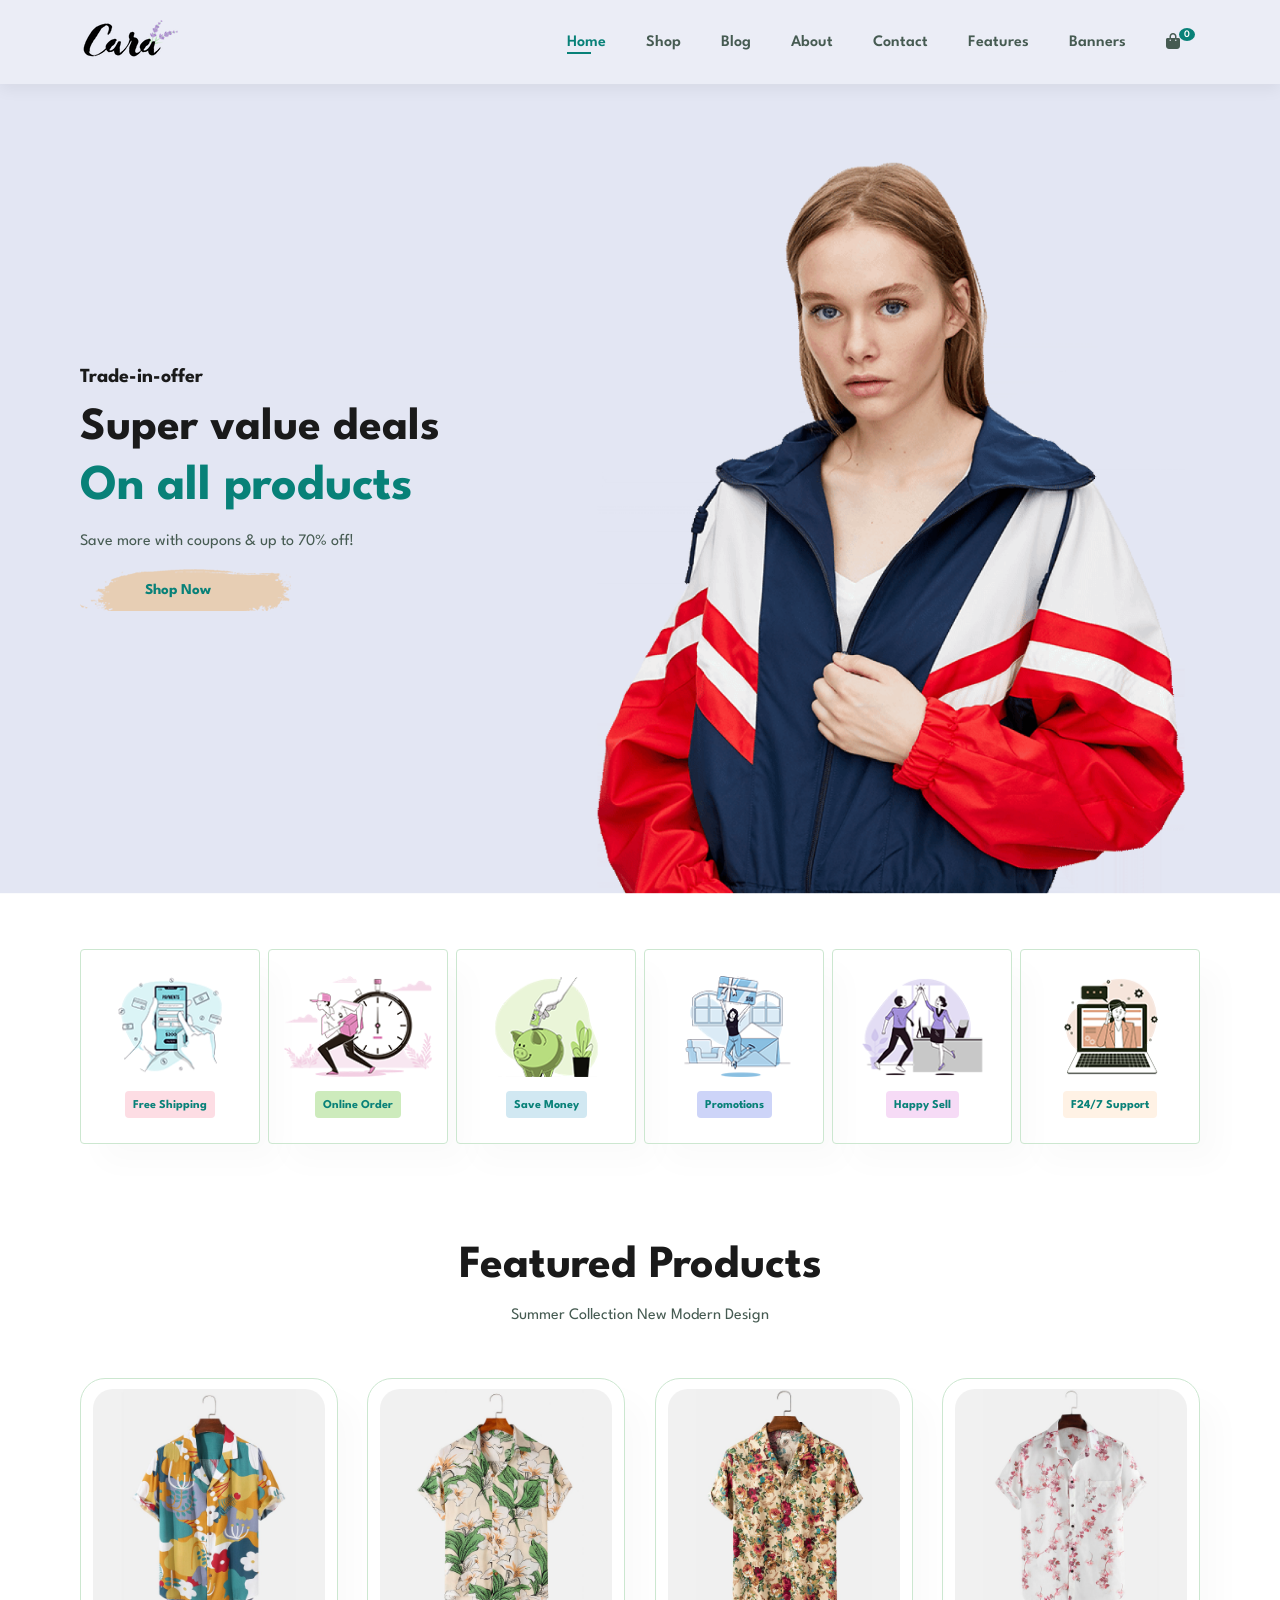
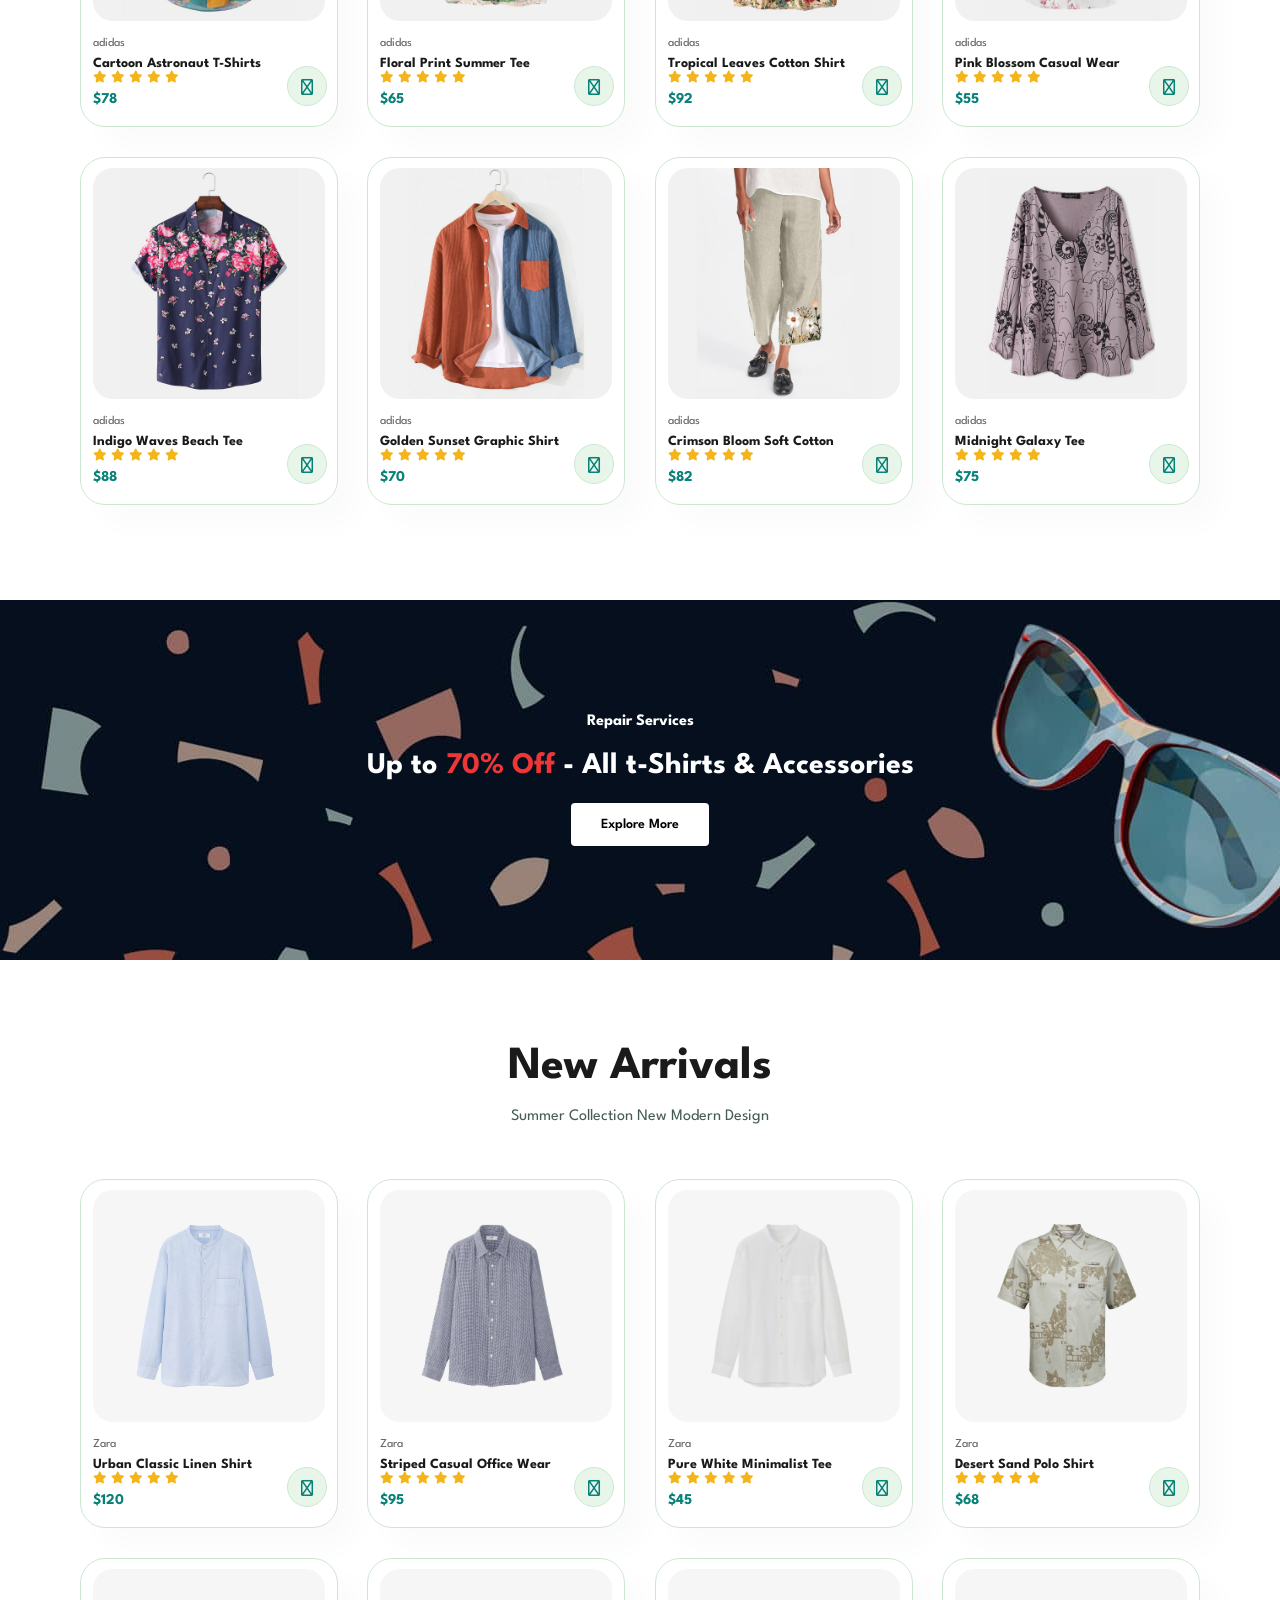
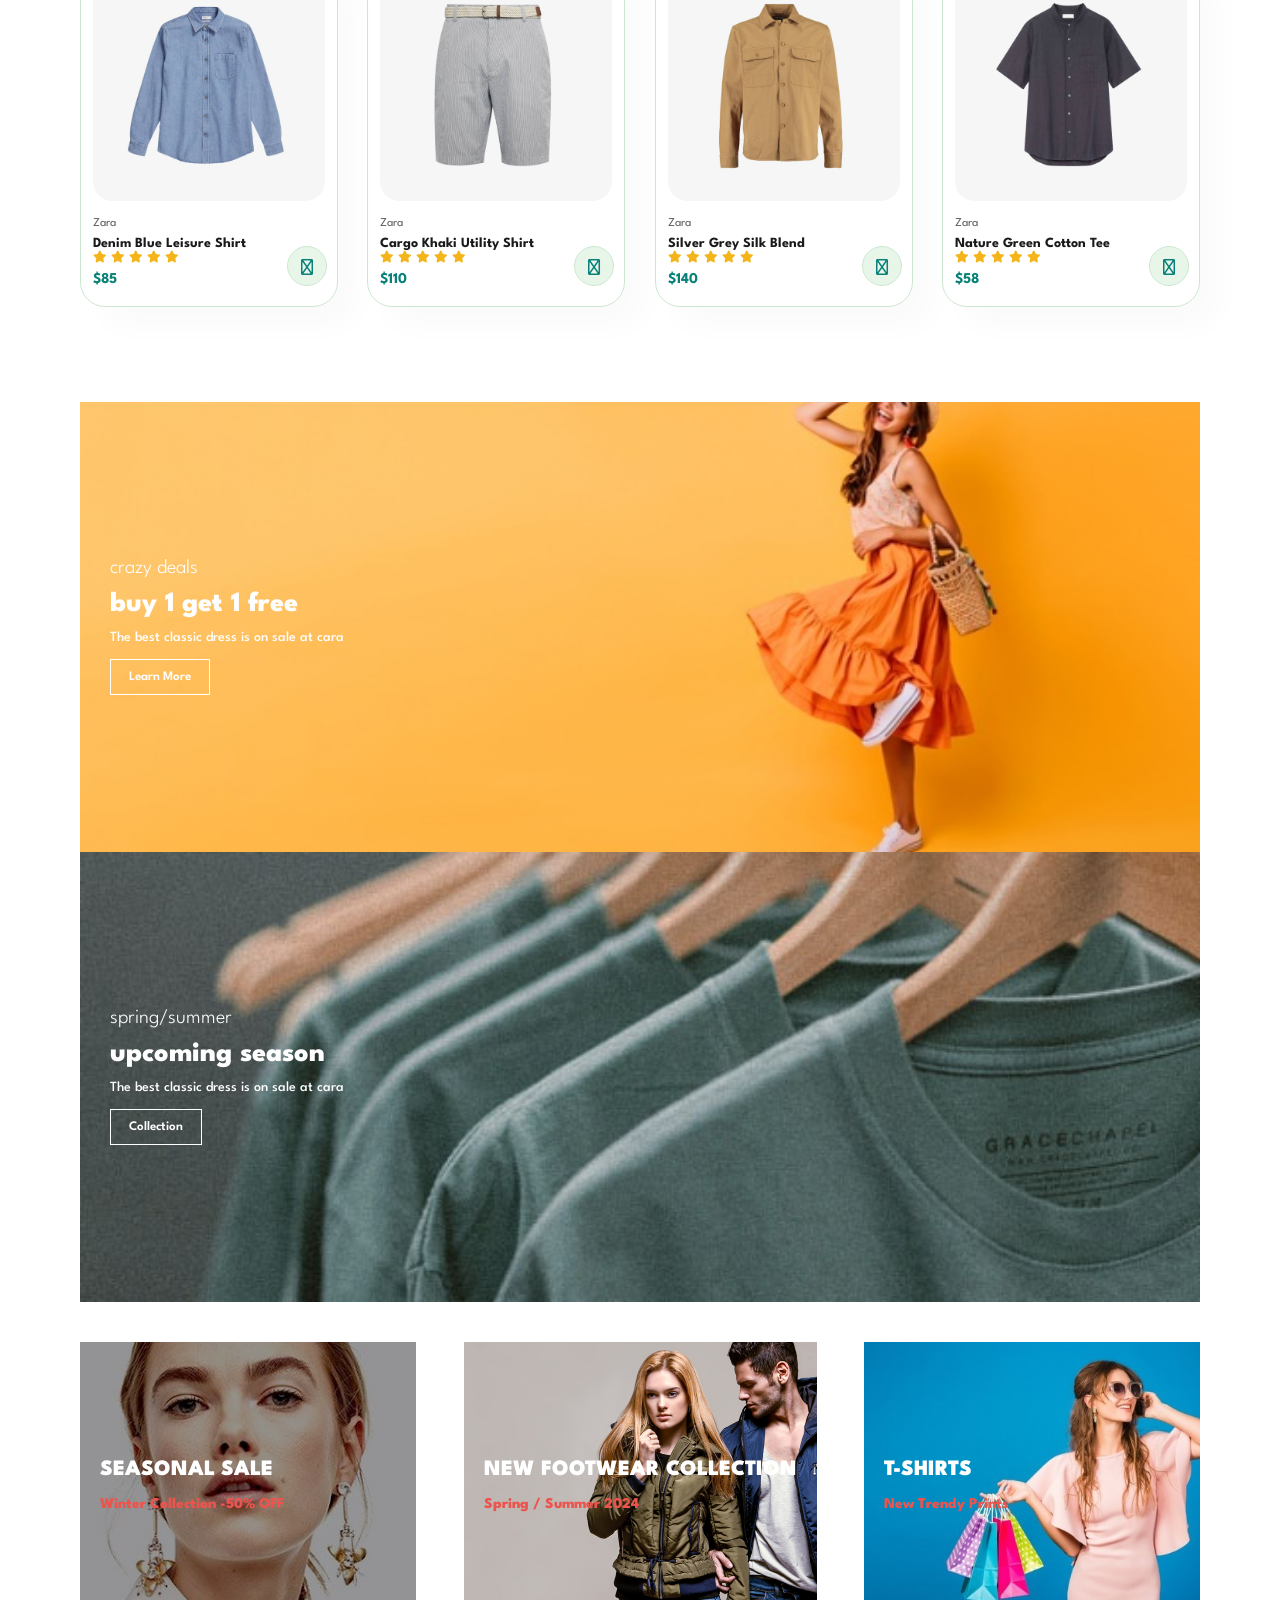
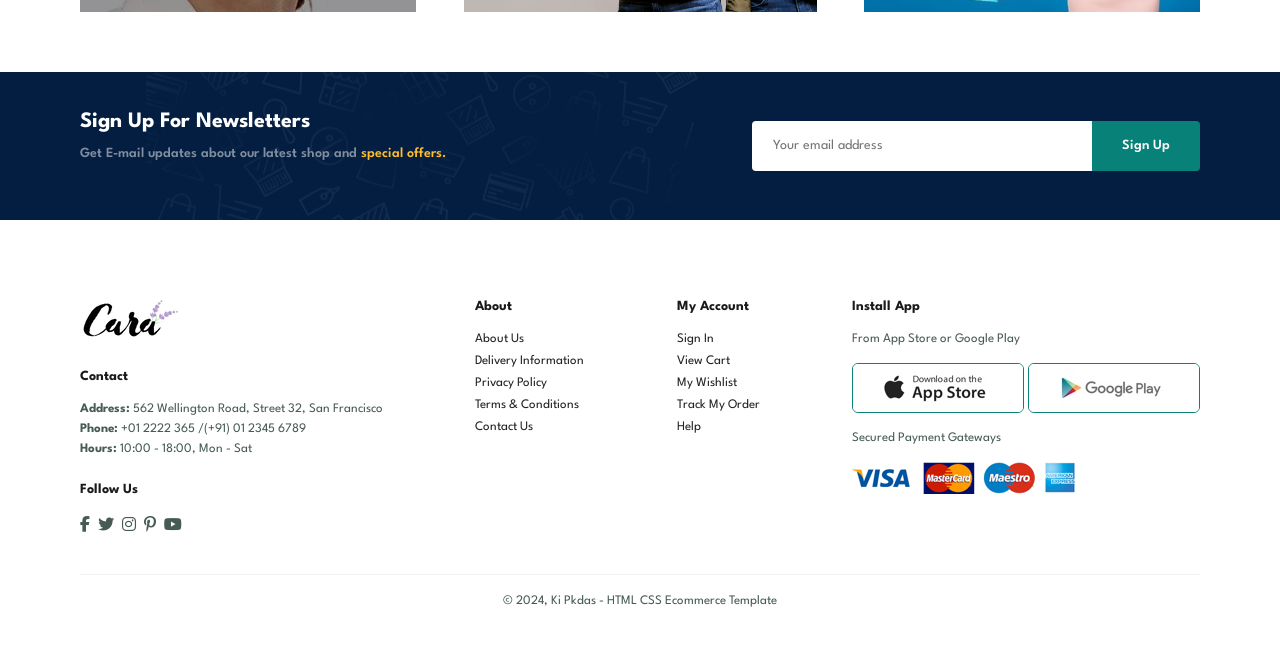
==== index.html @ 5f3955e5 "Initial commit: Complete responsive e-commerce website" ====
<!DOCTYPE html>
<html lang="en">

<head>
    <meta charset="UTF-8">
    <meta name="viewport" content="width=device-width, initial-scale=1.0">
    <title>Ki Pkdas - Premium E-commerce</title>
    <link rel="stylesheet" href="https://cdnjs.cloudflare.com/ajax/libs/font-awesome/6.4.2/css/all.min.css">
    <link rel="stylesheet" href="style.css">
</head>

<body>
    <section id="header">
        <a href="#"><img src="imagefolder/logo.png" class="logo" alt="Ki Pkdas Logo"></a>
        <div>
            <ul id="navbar">
                <li><a class="active" href="index.html">Home</a></li>
                <li><a href="shop.html">Shop</a></li>
                <li><a href="blog.html">Blog</a></li>
                <li><a href="about.html">About</a></li>
                <li><a href="contact.html">Contact</a></li>
                <li><a href="features.html">Features</a></li>
                <li><a href="banner.html">Banners</a></li>
                <li id="lg-bag"><a href="cart.html"><i class="fa-solid fa-bag-shopping"></i><span
                            class="bag-count">0</span></a></li>
                <a href="#" id="close"><i class="fa-solid fa-xmark"></i></a>
            </ul>
        </div>
        <div id="mobile">
            <a href="cart.html"><i class="fa-solid fa-bag-shopping"></i></a>
            <i id="bar" class="fas fa-outdent"></i>
        </div>
    </section>

    <section id="hero">
        <h4>Trade-in-offer</h4>
        <h2>Super value deals</h2>
        <h1>On all products</h1>
        <p>Save more with coupons & up to 70% off!</p>
        <button>Shop Now</button>
    </section>

    <section id="feature" class="section-p1">
        <div class="fe-box">
            <img src="imagefolder/features/f1.png" alt="">
            <h6>Free Shipping</h6>
        </div>
        <div class="fe-box">
            <img src="imagefolder/features/f2.png" alt="">
            <h6>Online Order</h6>
        </div>
        <div class="fe-box">
            <img src="imagefolder/features/f3.png" alt="">
            <h6>Save Money</h6>
        </div>
        <div class="fe-box">
            <img src="imagefolder/features/f4.png" alt="">
            <h6>Promotions</h6>
        </div>
        <div class="fe-box">
            <img src="imagefolder/features/f5.png" alt="">
            <h6>Happy Sell</h6>
        </div>
        <div class="fe-box">
            <img src="imagefolder/features/f6.png" alt="">
            <h6>F24/7 Support</h6>
        </div>
    </section>

    <section id="product1" class="section-p1">
        <h2>Featured Products</h2>
        <p>Summer Collection New Modern Design</p>
        <div class="pro-container">
            <div class="pro">
                <img src="imagefolder/product/f1.jpg" alt="">
                <div class="des">
                    <span>adidas</span>
                    <h5>Cartoon Astronaut T-Shirts</h5>
                    <div class="star">
                        <i class="fas fa-star"></i>
                        <i class="fas fa-star"></i>
                        <i class="fas fa-star"></i>
                        <i class="fas fa-star"></i>
                        <i class="fas fa-star"></i>
                    </div>
                    <h4>$78</h4>
                </div>
                <a href="#"><i class="fa-solid fa-cart-shopping cart"></i></a>
            </div>
            <div class="pro">
                <img src="imagefolder/product/f2.jpg" alt="">
                <div class="des">
                    <span>adidas</span>
                    <h5>Floral Print Summer Tee</h5>
                    <div class="star">
                        <i class="fas fa-star"></i>
                        <i class="fas fa-star"></i>
                        <i class="fas fa-star"></i>
                        <i class="fas fa-star"></i>
                        <i class="fas fa-star"></i>
                    </div>
                    <h4>$65</h4>
                </div>
                <a href="#"><i class="fa-solid fa-cart-shopping cart"></i></a>
            </div>
            <div class="pro">
                <img src="imagefolder/product/f3.jpg" alt="">
                <div class="des">
                    <span>adidas</span>
                    <h5>Tropical Leaves Cotton Shirt</h5>
                    <div class="star">
                        <i class="fas fa-star"></i>
                        <i class="fas fa-star"></i>
                        <i class="fas fa-star"></i>
                        <i class="fas fa-star"></i>
                        <i class="fas fa-star"></i>
                    </div>
                    <h4>$92</h4>
                </div>
                <a href="#"><i class="fa-solid fa-cart-shopping cart"></i></a>
            </div>
            <div class="pro">
                <img src="imagefolder/product/f4.jpg" alt="">
                <div class="des">
                    <span>adidas</span>
                    <h5>Pink Blossom Casual Wear</h5>
                    <div class="star">
                        <i class="fas fa-star"></i>
                        <i class="fas fa-star"></i>
                        <i class="fas fa-star"></i>
                        <i class="fas fa-star"></i>
                        <i class="fas fa-star"></i>
                    </div>
                    <h4>$55</h4>
                </div>
                <a href="#"><i class="fa-solid fa-cart-shopping cart"></i></a>
            </div>
            <div class="pro">
                <img src="imagefolder/product/f5.jpg" alt="">
                <div class="des">
                    <span>adidas</span>
                    <h5>Indigo Waves Beach Tee</h5>
                    <div class="star">
                        <i class="fas fa-star"></i>
                        <i class="fas fa-star"></i>
                        <i class="fas fa-star"></i>
                        <i class="fas fa-star"></i>
                        <i class="fas fa-star"></i>
                    </div>
                    <h4>$88</h4>
                </div>
                <a href="#"><i class="fa-solid fa-cart-shopping cart"></i></a>
            </div>
            <div class="pro">
                <img src="imagefolder/product/f6.jpg" alt="">
                <div class="des">
                    <span>adidas</span>
                    <h5>Golden Sunset Graphic Shirt</h5>
                    <div class="star">
                        <i class="fas fa-star"></i>
                        <i class="fas fa-star"></i>
                        <i class="fas fa-star"></i>
                        <i class="fas fa-star"></i>
                        <i class="fas fa-star"></i>
                    </div>
                    <h4>$70</h4>
                </div>
                <a href="#"><i class="fa-solid fa-cart-shopping cart"></i></a>
            </div>
            <div class="pro">
                <img src="imagefolder/product/f7.jpg" alt="">
                <div class="des">
                    <span>adidas</span>
                    <h5>Crimson Bloom Soft Cotton</h5>
                    <div class="star">
                        <i class="fas fa-star"></i>
                        <i class="fas fa-star"></i>
                        <i class="fas fa-star"></i>
                        <i class="fas fa-star"></i>
                        <i class="fas fa-star"></i>
                    </div>
                    <h4>$82</h4>
                </div>
                <a href="#"><i class="fa-solid fa-cart-shopping cart"></i></a>
            </div>
            <div class="pro">
                <img src="imagefolder/product/f8.jpg" alt="">
                <div class="des">
                    <span>adidas</span>
                    <h5>Midnight Galaxy Tee</h5>
                    <div class="star">
                        <i class="fas fa-star"></i>
                        <i class="fas fa-star"></i>
                        <i class="fas fa-star"></i>
                        <i class="fas fa-star"></i>
                        <i class="fas fa-star"></i>
                    </div>
                    <h4>$75</h4>
                </div>
                <a href="#"><i class="fa-solid fa-cart-shopping cart"></i></a>
            </div>
        </div>
    </section>

    <section id="banner" class="section-m1">
        <h4>Repair Services</h4>
        <h2>Up to <span>70% Off</span> - All t-Shirts & Accessories</h2>
        <button class="normal">Explore More</button>
    </section>

    <section id="product1" class="section-p1">
        <h2>New Arrivals</h2>
        <p>Summer Collection New Modern Design</p>
        <div class="pro-container">
            <div class="pro">
                <img src="imagefolder/product/n1.jpg" alt="">
                <div class="des">
                    <span>Zara</span>
                    <h5>Urban Classic Linen Shirt</h5>
                    <div class="star">
                        <i class="fas fa-star"></i>
                        <i class="fas fa-star"></i>
                        <i class="fas fa-star"></i>
                        <i class="fas fa-star"></i>
                        <i class="fas fa-star"></i>
                    </div>
                    <h4>$120</h4>
                </div>
                <a href="#"><i class="fa-solid fa-cart-shopping cart"></i></a>
            </div>
            <div class="pro">
                <img src="imagefolder/product/n2.jpg" alt="">
                <div class="des">
                    <span>Zara</span>
                    <h5>Striped Casual Office Wear</h5>
                    <div class="star">
                        <i class="fas fa-star"></i>
                        <i class="fas fa-star"></i>
                        <i class="fas fa-star"></i>
                        <i class="fas fa-star"></i>
                        <i class="fas fa-star"></i>
                    </div>
                    <h4>$95</h4>
                </div>
                <a href="#"><i class="fa-solid fa-cart-shopping cart"></i></a>
            </div>
            <div class="pro">
                <img src="imagefolder/product/n3.jpg" alt="">
                <div class="des">
                    <span>Zara</span>
                    <h5>Pure White Minimalist Tee</h5>
                    <div class="star">
                        <i class="fas fa-star"></i>
                        <i class="fas fa-star"></i>
                        <i class="fas fa-star"></i>
                        <i class="fas fa-star"></i>
                        <i class="fas fa-star"></i>
                    </div>
                    <h4>$45</h4>
                </div>
                <a href="#"><i class="fa-solid fa-cart-shopping cart"></i></a>
            </div>
            <div class="pro">
                <img src="imagefolder/product/n4.jpg" alt="">
                <div class="des">
                    <span>Zara</span>
                    <h5>Desert Sand Polo Shirt</h5>
                    <div class="star">
                        <i class="fas fa-star"></i>
                        <i class="fas fa-star"></i>
                        <i class="fas fa-star"></i>
                        <i class="fas fa-star"></i>
                        <i class="fas fa-star"></i>
                    </div>
                    <h4>$68</h4>
                </div>
                <a href="#"><i class="fa-solid fa-cart-shopping cart"></i></a>
            </div>
            <div class="pro">
                <img src="imagefolder/product/n5.jpg" alt="">
                <div class="des">
                    <span>Zara</span>
                    <h5>Denim Blue Leisure Shirt</h5>
                    <div class="star">
                        <i class="fas fa-star"></i>
                        <i class="fas fa-star"></i>
                        <i class="fas fa-star"></i>
                        <i class="fas fa-star"></i>
                        <i class="fas fa-star"></i>
                    </div>
                    <h4>$85</h4>
                </div>
                <a href="#"><i class="fa-solid fa-cart-shopping cart"></i></a>
            </div>
            <div class="pro">
                <img src="imagefolder/product/n6.jpg" alt="">
                <div class="des">
                    <span>Zara</span>
                    <h5>Cargo Khaki Utility Shirt</h5>
                    <div class="star">
                        <i class="fas fa-star"></i>
                        <i class="fas fa-star"></i>
                        <i class="fas fa-star"></i>
                        <i class="fas fa-star"></i>
                        <i class="fas fa-star"></i>
                    </div>
                    <h4>$110</h4>
                </div>
                <a href="#"><i class="fa-solid fa-cart-shopping cart"></i></a>
            </div>
            <div class="pro">
                <img src="imagefolder/product/n7.jpg" alt="">
                <div class="des">
                    <span>Zara</span>
                    <h5>Silver Grey Silk Blend</h5>
                    <div class="star">
                        <i class="fas fa-star"></i>
                        <i class="fas fa-star"></i>
                        <i class="fas fa-star"></i>
                        <i class="fas fa-star"></i>
                        <i class="fas fa-star"></i>
                    </div>
                    <h4>$140</h4>
                </div>
                <a href="#"><i class="fa-solid fa-cart-shopping cart"></i></a>
            </div>
            <div class="pro">
                <img src="imagefolder/product/n8.jpg" alt="">
                <div class="des">
                    <span>Zara</span>
                    <h5>Nature Green Cotton Tee</h5>
                    <div class="star">
                        <i class="fas fa-star"></i>
                        <i class="fas fa-star"></i>
                        <i class="fas fa-star"></i>
                        <i class="fas fa-star"></i>
                        <i class="fas fa-star"></i>
                    </div>
                    <h4>$58</h4>
                </div>
                <a href="#"><i class="fa-solid fa-cart-shopping cart"></i></a>
            </div>
        </div>
    </section>

    <section id="sm-banner" class="section-p1">
        <div class="banner-box">
            <h4>crazy deals</h4>
            <h2>buy 1 get 1 free</h2>
            <span>The best classic dress is on sale at cara</span>
            <button class="white">Learn More</button>
        </div>
        <div class="banner-box banner-box2">
            <h4>spring/summer</h4>
            <h2>upcoming season</h2>
            <span>The best classic dress is on sale at cara</span>
            <button class="white">Collection</button>
        </div>
    </section>

    <section id="banner3">
        <div class="banner-box">
            <h2>SEASONAL SALE</h2>
            <h3>Winter Collection -50% OFF</h3>
        </div>
        <div class="banner-box banner-box2">
            <h2>NEW FOOTWEAR COLLECTION</h2>
            <h3>Spring / Summer 2024</h3>
        </div>
        <div class="banner-box banner-box3">
            <h2>T-SHIRTS</h2>
            <h3>New Trendy Prints</h3>
        </div>
    </section>

    <section id="newsletter" class="section-p1 section-m1">
        <div class="newstext">
            <h4>Sign Up For Newsletters</h4>
            <p>Get E-mail updates about our latest shop and <span>special offers.</span></p>
        </div>
        <div class="form">
            <input type="text" placeholder="Your email address">
            <button class="normal">Sign Up</button>
        </div>
    </section>

    <footer class="section-p1">
        <div class="col">
            <img class="logo" src="imagefolder/logo.png" alt="">
            <h4>Contact</h4>
            <p><strong>Address: </strong> 562 Wellington Road, Street 32, San Francisco</p>
            <p><strong>Phone: </strong> +01 2222 365 /(+91) 01 2345 6789</p>
            <p><strong>Hours: </strong> 10:00 - 18:00, Mon - Sat</p>
            <div class="follow">
                <h4>Follow Us</h4>
                <div class="icon">
                    <i class="fab fa-facebook-f"></i>
                    <i class="fab fa-twitter"></i>
                    <i class="fab fa-instagram"></i>
                    <i class="fab fa-pinterest-p"></i>
                    <i class="fab fa-youtube"></i>
                </div>
            </div>
        </div>

        <div class="col">
            <h4>About</h4>
            <a href="#">About Us</a>
            <a href="#">Delivery Information</a>
            <a href="#">Privacy Policy</a>
            <a href="#">Terms & Conditions</a>
            <a href="#">Contact Us</a>
        </div>

        <div class="col">
            <h4>My Account</h4>
            <a href="#">Sign In</a>
            <a href="#">View Cart</a>
            <a href="#">My Wishlist</a>
            <a href="#">Track My Order</a>
            <a href="#">Help</a>
        </div>

        <div class="col install">
            <h4>Install App</h4>
            <p>From App Store or Google Play</p>
            <div class="row">
                <img src="imagefolder/pay/app.jpg" alt="">
                <img src="imagefolder/pay/play.jpg" alt="">
            </div>
            <p>Secured Payment Gateways</p>
            <img src="imagefolder/pay/pay.png" alt="">
        </div>

        <div class="copyright">
            <p>© 2024, Ki Pkdas - HTML CSS Ecommerce Template</p>
        </div>
    </footer>

    <script src="script.js"></script>
</body>

</html>
---- style.css ----
@import url('https://fonts.googleapis.com/css2?family=League+Spartan:wght@100;200;300;400;500;600;700;800;900&display=swap');

:root {
    --primary-color: #088178;
    --secondary-color: #e3e6f3;
    --text-color: #1a1a1a;
    --light-text: #465b52;
    --white: #ffffff;
    --off-white: #f0f2f5;
    --accent-red: #ef3636;
    --shadow: 0 5px 15px rgba(0, 0, 0, 0.06);
    --card-shadow: 20px 20px 30px rgba(0, 0, 0, 0.02);
    --hover-shadow: 20px 20px 30px rgba(0, 0, 0, 0.06);
    --glass: rgba(227, 230, 243, 0.7);
    --transition: all 0.3s cubic-bezier(0.25, 0.8, 0.25, 1);
}

* {
    margin: 0;
    padding: 0;
    box-sizing: border-box;
    font-family: 'League Spartan', sans-serif;
}

html {
    scroll-behavior: smooth;
}

body {
    width: 100%;
    overflow-x: hidden;
}

h1 {
    font-size: 50px;
    line-height: 64px;
    color: var(--text-color);
}

h2 {
    font-size: 46px;
    line-height: 54px;
    color: var(--text-color);
}

h4 {
    font-size: 20px;
    color: var(--text-color);
}

h6 {
    font-weight: 700;
    font-size: 12px;
}

p {
    font-size: 16px;
    color: var(--light-text);
    margin: 15px 0 20px 0;
}

.section-p1 {
    padding: 40px 80px;
}

.section-m1 {
    margin: 40px 0;
}

button.normal {
    font-size: 14px;
    font-weight: 600;
    padding: 15px 30px;
    color: #000;
    background-color: var(--white);
    border-radius: 4px;
    cursor: pointer;
    border: none;
    outline: none;
    transition: var(--transition);
}

button.normal:hover {
    background-color: var(--primary-color);
    color: var(--white);
}

button.white {
    font-size: 13px;
    font-weight: 600;
    padding: 11px 18px;
    color: var(--white);
    background-color: transparent;
    cursor: pointer;
    border: 1px solid var(--white);
    outline: none;
    transition: var(--transition);
}

button.white:hover {
    background-color: var(--white);
    color: var(--primary-color);
}

/* Header Section */
#header {
    display: flex;
    align-items: center;
    justify-content: space-between;
    padding: 20px 80px;
    background: var(--glass);
    backdrop-filter: blur(10px);
    box-shadow: var(--shadow);
    z-index: 999;
    position: sticky;
    top: 0;
    left: 0;
}

#navbar {
    display: flex;
    align-items: center;
    justify-content: center;
}

#navbar li {
    list-style: none;
    padding: 0px 20px;
    position: relative;
}

#navbar li a {
    text-decoration: none;
    font-size: 16px;
    font-weight: 600;
    color: var(--light-text);
    transition: var(--transition);
}

#navbar li a:hover,
#navbar li a.active {
    color: var(--primary-color);
}

#navbar li a.active::after,
#navbar li a:hover::after {
    content: "";
    width: 30%;
    height: 2px;
    background: var(--primary-color);
    position: absolute;
    bottom: -4px;
    left: 20px;
}

#mobile {
    display: none;
    align-items: center;
}

#close {
    display: none;
}

/* Hero Section */
#hero {
    background-image: url("imagefolder/hero4.png");
    height: 90vh;
    width: 100%;
    background-size: cover;
    background-position: top 25% right 0;
    padding: 0 80px;
    display: flex;
    flex-direction: column;
    align-items: flex-start;
    justify-content: center;
    animation: fadeIn 1s ease-out;
}

#hero h4 {
    padding-bottom: 15px;
}

#hero h1 {
    color: var(--primary-color);
}

#hero button {
    background-image: url("imagefolder/button.png");
    background-color: transparent;
    color: var(--primary-color);
    border: 0;
    padding: 14px 80px 14px 65px;
    background-repeat: no-repeat;
    cursor: pointer;
    font-weight: 700;
    font-size: 15px;
    transition: transform 0.3s ease;
}

#hero button:hover {
    transform: scale(1.05);
}

/* Feature Section */
#feature {
    display: flex;
    align-items: center;
    justify-content: space-between;
    flex-wrap: wrap;
}

#feature .fe-box {
    width: 180px;
    text-align: center;
    padding: 25px 15px;
    box-shadow: var(--card-shadow);
    border: 1px solid #cce7d0;
    border-radius: 4px;
    margin: 15px 0;
    transition: var(--transition);
}

#feature .fe-box:hover {
    box-shadow: 10px 10px 54px rgba(70, 62, 221, 0.1);
    transform: translateY(-5px);
}

#feature .fe-box img {
    width: 100%;
    margin-bottom: 10px;
}

#feature .fe-box h6 {
    display: inline-block;
    padding: 9px 8px 6px 8px;
    line-height: 1;
    border-radius: 4px;
    color: var(--primary-color);
}

#feature .fe-box h6 {
    background-color: #fddde4;
}

#feature .fe-box:nth-child(2) h6 {
    background-color: #cdebbc;
}

#feature .fe-box:nth-child(3) h6 {
    background-color: #d1e8f2;
}

#feature .fe-box:nth-child(4) h6 {
    background-color: #cdd4f8;
}

#feature .fe-box:nth-child(5) h6 {
    background-color: #f6dbf6;
}

#feature .fe-box:nth-child(6) h6 {
    background-color: #fff2e5;
}

/* Product Section */
#product1 {
    text-align: center;
}

#product1 .pro-container {
    display: flex;
    justify-content: space-between;
    padding-top: 20px;
    flex-wrap: wrap;
}

#product1 .pro {
    width: 23%;
    min-width: 250px;
    padding: 10px 12px;
    border: 1px solid #cce7d0;
    border-radius: 25px;
    cursor: pointer;
    box-shadow: var(--card-shadow);
    margin: 15px 0;
    transition: var(--transition);
    position: relative;
    overflow: hidden;
}

#product1 .pro:hover {
    box-shadow: var(--hover-shadow);
    transform: translateY(-5px);
}

#product1 .pro img {
    width: 100%;
    border-radius: 20px;
    transition: transform 0.5s ease;
}

#product1 .pro:hover img {
    transform: scale(1.05);
}

#product1 .pro .des {
    text-align: start;
    padding: 10px 0;
}

#product1 .pro .des span {
    color: #606063;
    font-size: 12px;
}

#product1 .pro .des h5 {
    padding-top: 7px;
    color: #1a1a1a;
    font-size: 14px;
}

#product1 .pro .des i {
    font-size: 12px;
    color: rgb(243, 181, 25);
}

#product1 .pro .des h4 {
    padding-top: 7px;
    font-size: 15px;
    font-weight: 700;
    color: var(--primary-color);
}

#product1 .pro .cart {
    width: 40px;
    height: 40px;
    line-height: 40px;
    border-radius: 50px;
    background-color: #e8f6ea;
    font-weight: 500;
    color: var(--primary-color);
    border: 1px solid #cce7d0;
    position: absolute;
    bottom: 20px;
    right: 10px;
    transition: var(--transition);
}

#product1 .pro .cart:hover {
    background-color: var(--primary-color);
    color: var(--white);
}

/* Banner Section */
#banner {
    display: flex;
    flex-direction: column;
    justify-content: center;
    align-items: center;
    text-align: center;
    background-image: url("imagefolder/banner/b2.jpg");
    width: 100%;
    height: 40vh;
    background-size: cover;
    background-position: center;
}

#banner h4 {
    color: var(--white);
    font-size: 16px;
}

#banner h2 {
    color: var(--white);
    font-size: 30px;
    padding: 10px 0;
}

#banner h2 span {
    color: var(--accent-red);
}

/* Small Banners */
#sm-banner .banner-box {
    display: flex;
    flex-direction: column;
    justify-content: center;
    align-items: flex-start;
    background-image: url("imagefolder/banner/b17.jpg");
    min-width: 49%;
    height: 50vh;
    background-size: cover;
    background-position: center;
    padding: 30px;
    transition: transform 0.3s ease;
}

#sm-banner .banner-box:hover {
    transform: scale(1.02);
}

#sm-banner .banner-box2 {
    background-image: url("imagefolder/banner/b10.jpg");
}

#sm-banner h4 {
    color: var(--white);
    font-size: 20px;
    font-weight: 300;
}

#sm-banner h2 {
    color: var(--white);
    font-size: 28px;
    font-weight: 800;
}

#sm-banner span {
    color: var(--white);
    font-size: 14px;
    font-weight: 500;
    padding-bottom: 15px;
}

/* Banner 3 */
#banner3 {
    display: flex;
    justify-content: space-between;
    flex-wrap: wrap;
    padding: 0 80px;
}

#banner3 .banner-box {
    display: flex;
    flex-direction: column;
    justify-content: center;
    align-items: flex-start;
    background-image: url("imagefolder/banner/b7.jpg");
    min-width: 30%;
    height: 30vh;
    background-size: cover;
    background-position: center;
    padding: 20px;
    margin-bottom: 20px;
    transition: var(--transition);
}

#banner3 .banner-box:hover {
    transform: translateY(-5px);
}

#banner3 .banner-box2 {
    background-image: url("imagefolder/banner/b4.jpg");
}

#banner3 .banner-box3 {
    background-image: url("imagefolder/banner/b18.jpg");
}

#banner3 h2 {
    color: var(--white);
    font-weight: 900;
    font-size: 22px;
}

#banner3 h3 {
    color: #ec544e;
    font-weight: 800;
    font-size: 15px;
}

/* Newsletter */
#newsletter {
    display: flex;
    justify-content: space-between;
    align-items: center;
    background-image: url("imagefolder/banner/b14.png");
    background-repeat: no-repeat;
    background-position: 20% 30%;
    background-color: #041e42;
}

#newsletter h4 {
    font-size: 22px;
    font-weight: 700;
    color: var(--white);
}

#newsletter p {
    font-size: 14px;
    font-weight: 600;
    color: #818ea0;
}

#newsletter p span {
    color: #ffbd27;
}

#newsletter .form {
    display: flex;
    width: 40%;
}

#newsletter input {
    height: 3.125rem;
    padding: 0 1.25rem;
    font-size: 14px;
    width: 100%;
    border: 1px solid transparent;
    border-radius: 4px;
    outline: none;
    border-top-right-radius: 0;
    border-bottom-right-radius: 0;
}

#newsletter button {
    background-color: var(--primary-color);
    color: var(--white);
    white-space: nowrap;
    border-top-left-radius: 0;
    border-bottom-left-radius: 0;
}

/* Footer Section */
footer {
    display: flex;
    flex-wrap: wrap;
    justify-content: space-between;
}

footer .col {
    display: flex;
    flex-direction: column;
    align-items: flex-start;
    margin-bottom: 20px;
}

footer .logo {
    margin-bottom: 30px;
}

footer h4 {
    font-size: 14px;
    padding-bottom: 20px;
}

footer p {
    font-size: 13px;
    margin: 0 0 8px 0;
}

footer a {
    font-size: 13px;
    text-decoration: none;
    color: #222;
    margin-bottom: 10px;
    transition: var(--transition);
}

footer a:hover {
    color: var(--primary-color);
    padding-left: 5px;
}

footer .follow {
    margin-top: 20px;
}

footer .follow i {
    color: #465b52;
    padding-right: 4px;
    cursor: pointer;
    transition: var(--transition);
}

footer .follow i:hover {
    color: var(--primary-color);
    transform: scale(1.2);
}

footer .install .row img {
    border: 1px solid var(--primary-color);
    border-radius: 6px;
    cursor: pointer;
}

footer .install img {
    margin: 10px 0 15px 0;
}

footer .copyright {
    width: 100%;
    text-align: center;
    padding-top: 20px;
    border-top: 1px solid var(--off-white);
    margin-top: 20px;
}

/* Animations */
@keyframes fadeIn {
    from {
        opacity: 0;
        transform: translateY(20px);
    }

    to {
        opacity: 1;
        transform: translateY(0);
    }
}

/* Bag Count Indicator */
.bag-count {
    position: absolute;
    top: -5px;
    right: 5px;
    background-color: var(--primary-color);
    color: var(--white);
    font-size: 10px;
    padding: 2px 5px;
    border-radius: 50%;
}

/* Responsiveness */
@media (max-width: 799px) {
    .section-p1 {
        padding: 40px 40px;
    }

    #navbar {
        display: flex;
        flex-direction: column;
        align-items: flex-start;
        justify-content: flex-start;
        position: fixed;
        top: 0;
        right: -300px;
        height: 100vh;
        width: 300px;
        background-color: var(--secondary-color);
        box-shadow: 0 40px 60px rgba(0, 0, 0, 0.1);
        padding: 80px 0 0 10px;
        transition: 0.3s;
    }

    #navbar.active {
        right: 0px;
    }

    #navbar li {
        margin-bottom: 25px;
    }

    #mobile {
        display: flex;
        align-items: center;
    }

    #mobile i {
        color: #1a1a1a;
        font-size: 24px;
        padding-left: 20px;
        cursor: pointer;
    }

    #close {
        display: initial;
        position: absolute;
        top: 30px;
        left: 30px;
        color: #222;
        font-size: 24px;
        cursor: pointer;
    }

    #lg-bag {
        display: none;
    }

    #hero {
        height: 70vh;
        padding: 0 20px;
        background-position: top 30% right 30%;
    }

    #feature {
        justify-content: center;
    }

    #feature .fe-box {
        margin: 15px 15px;
    }

    #product1 .pro-container {
        justify-content: center;
    }

    #product1 .pro {
        margin: 15px;
    }

    #sm-banner .banner-box {
        min-width: 100%;
        height: 30vh;
    }

    #banner3 {
        padding: 0 40px;
    }

    #banner3 .banner-box {
        min-width: 100%;
    }

    #newsletter .form {
        width: 70%;
    }
}

@media (max-width: 477px) {
    .section-p1 {
        padding: 20px;
    }

    #header {
        padding: 10px 30px;
    }

    h1 {
        font-size: 38px;
    }

    h2 {
        font-size: 32px;
    }

    #hero {
        background-position: top 30% right 50%;
    }

    #sm-banner .banner-box {
        height: 40vh;
    }

    #sm-banner .banner-box2 {
        margin-top: 20px;
    }

    #banner3 {
        padding: 0 20px;
    }

    #newsletter {
        padding: 40px 20px;
    }

    #newsletter .form {
        width: 100%;
    }

    footer .col {
        width: 100%;
    }
}

/* Cart Page */
#cart {
    overflow-x: auto;
}

#cart table {
    width: 100%;
    border-collapse: collapse;
    table-layout: fixed;
    white-space: nowrap;
}

#cart table img {
    width: 70px;
}

#cart table td:nth-child(1) {
    width: 100px;
    text-align: center;
}

#cart table td:nth-child(2) {
    width: 150px;
    text-align: center;
}

#cart table td:nth-child(3) {
    width: 250px;
    text-align: center;
}

#cart table td:nth-child(4),
#cart table td:nth-child(5),
#cart table td:nth-child(6) {
    width: 150px;
    text-align: center;
}

#cart table td:nth-child(5) input {
    width: 70px;
    padding: 10px 5px 10px 15px;
}

#cart table thead {
    border: 1px solid #e2e9e1;
    border-left: none;
    border-right: none;
}

#cart table thead td {
    font-weight: 700;
    text-transform: uppercase;
    font-size: 13px;
    padding: 18px 0;
}

#cart table tbody tr td {
    padding-top: 15px;
}

#cart table tbody td {
    font-size: 13px;
}

#cart-add {
    display: flex;
    flex-wrap: wrap;
    justify-content: space-between;
}

#coupon {
    width: 50%;
    margin-bottom: 30px;
}

#coupon h3,
#subtotal h3 {
    padding-bottom: 15px;
}

#coupon input {
    padding: 10px 20px;
    outline: none;
    width: 60%;
    margin-right: 10px;
    border: 1px solid #e2e9e1;
}

#coupon button,
#subtotal button {
    background-color: var(--primary-color);
    color: var(--white);
    padding: 12px 20px;
}

#subtotal {
    width: 45%;
    margin-bottom: 30px;
    border: 1px solid #e2e9e1;
    padding: 30px;
}

#subtotal table {
    border-collapse: collapse;
    width: 100%;
    margin-bottom: 20px;
}

#subtotal table td {
    width: 50%;
    border: 1px solid #e2e9e1;
    padding: 10px;
    font-size: 13px;
}

/* API Collection Inline Fix */
#api-container {
    display: flex;
    justify-content: space-between;
    padding-top: 20px;
    flex-wrap: wrap;
}

/* Page Headers */
#page-header {
    background-image: url("imagefolder/banner/b1.jpg");
    width: 100%;
    height: 40vh;
    background-size: cover;
    display: flex;
    justify-content: center;
    text-align: center;
    flex-direction: column;
    padding: 14px;
}

#page-header h2,
#page-header p {
    color: var(--white);
}

.blog-header {
    background-image: url("imagefolder/banner/b19.jpg") !important;
}

.about-header {
    background-image: url("imagefolder/banner/b4.jpg") !important;
}

/* Blog Section */
#blog {
    padding: 150px 150px 0 150px;
}

#blog .blog-box {
    display: flex;
    align-items: center;
    width: 100%;
    position: relative;
    padding-bottom: 90px;
}

#blog .blog-img {
    width: 50%;
    margin-right: 40px;
}

#blog .blog-img img {
    width: 100%;
    height: 300px;
    object-fit: cover;
}

#blog .blog-details {
    width: 50%;
}

#blog .blog-details a {
    text-decoration: none;
    font-size: 11px;
    color: var(--text-color);
    font-weight: 700;
    position: relative;
    transition: 0.3s;
}

#blog .blog-details a::after {
    content: "";
    width: 50px;
    height: 1px;
    background-color: var(--text-color);
    position: absolute;
    top: 12px;
    right: -60px;
}

#blog .blog-details a:hover {
    color: var(--primary-color);
}

#blog .blog-details a:hover::after {
    background-color: var(--primary-color);
}

#blog .blog-box h1 {
    position: absolute;
    top: -40px;
    left: 0;
    font-size: 70px;
    font-weight: 700;
    color: #c9cbce;
    z-index: -1;
}

/* About Section */
#about-head {
    display: flex;
    align-items: center;
}

#about-head img {
    width: 50%;
    height: auto;
}

#about-head div {
    padding-left: 40px;
}

/* Contact Section */
#contact-details {
    display: flex;
    align-items: center;
    justify-content: space-between;
}

#contact-details .details {
    width: 40%;
}

#contact-details .details span {
    font-size: 12px;
}

#contact-details .details h2 {
    font-size: 26px;
    line-height: 35px;
    padding: 20px 0;
}

#contact-details .details h3 {
    font-size: 16px;
    padding-bottom: 15px;
}

#contact-details .details li {
    list-style: none;
    display: flex;
    padding: 10px 0;
}

#contact-details .details li i {
    font-size: 14px;
    padding-right: 22px;
}

#contact-details .details li p {
    margin: 0;
    font-size: 14px;
}

#contact-details .map {
    width: 55%;
    height: 450px;
}

#contact-details .map iframe {
    width: 100%;
    height: 100%;
}

/* Pagination */
#pagination {
    text-align: center;
}

#pagination a {
    text-decoration: none;
    background-color: var(--primary-color);
    padding: 15px 20px;
    border-radius: 4px;
    color: var(--white);
    font-weight: 600;
}

#pagination a i {
    font-size: 16px;
    font-weight: 600;
}

/* Responsiveness adjustments for new sections */
@media (max-width: 799px) {
    #blog {
        padding: 100px 20px 0 20px;
    }

    #blog .blog-box {
        flex-direction: column;
        align-items: flex-start;
    }

    #blog .blog-img {
        width: 100%;
        margin-right: 0;
        margin-bottom: 30px;
    }

    #blog .blog-details {
        width: 100%;
    }

    #about-head {
        flex-direction: column;
    }

    #about-head img {
        width: 100%;
        margin-bottom: 20px;
    }

    #about-head div {
        padding-left: 0;
    }

    #contact-details {
        flex-direction: column;
    }

    #contact-details .details {
        width: 100%;
        margin-bottom: 30px;
    }

    #contact-details .map {
        width: 100%;
    }

    #cart-add {
        flex-direction: column;
    }

    #coupon,
    #subtotal {
        width: 100%;
    }
}

/* Page Headers */
#page-header {
    background-image: url("imagefolder/banner/b1.jpg");
    width: 100%;
    height: 40vh;
    background-size: cover;
    display: flex;
    justify-content: center;
    text-align: center;
    flex-direction: column;
    padding: 14px;
}

#page-header h2,
#page-header p {
    color: var(--white);
}

.blog-header {
    background-image: url("imagefolder/banner/b19.jpg") !important;
}

.about-header {
    background-image: url("imagefolder/about/banner.png") !important;
}

/* Blog Section */
#blog {
    padding: 150px 150px 0 150px;
}

#blog .blog-box {
    display: flex;
    align-items: center;
    width: 100%;
    position: relative;
    padding-bottom: 90px;
}

#blog .blog-img {
    width: 50%;
    margin-right: 40px;
}

#blog .blog-img img {
    width: 100%;
    height: 300px;
    object-fit: cover;
}

#blog .blog-details {
    width: 50%;
}

#blog .blog-details a {
    text-decoration: none;
    font-size: 11px;
    color: var(--text-color);
    font-weight: 700;
    position: relative;
    transition: 0.3s;
}

#blog .blog-details a::after {
    content: "";
    width: 50px;
    height: 1px;
    background-color: var(--text-color);
    position: absolute;
    top: 12px;
    right: -60px;
}

#blog .blog-details a:hover {
    color: var(--primary-color);
}

#blog .blog-details a:hover::after {
    background-color: var(--primary-color);
}

#blog .blog-box h1 {
    position: absolute;
    top: -40px;
    left: 0;
    font-size: 70px;
    font-weight: 700;
    color: #c9cbce;
    z-index: -1;
}

/* About Section */
#about-head {
    display: flex;
    align-items: center;
}

#about-head img {
    width: 50%;
    height: auto;
}

#about-head div {
    padding-left: 40px;
}

/* Contact Section */
#contact-details {
    display: flex;
    align-items: center;
    justify-content: space-between;
}

#contact-details .details {
    width: 40%;
}

#contact-details .details span {
    font-size: 12px;
}

#contact-details .details h2 {
    font-size: 26px;
    line-height: 35px;
    padding: 20px 0;
}

#contact-details .details h3 {
    font-size: 16px;
    padding-bottom: 15px;
}

#contact-details .details li {
    list-style: none;
    display: flex;
    padding: 10px 0;
}

#contact-details .details li i {
    font-size: 14px;
    padding-right: 22px;
}

#contact-details .details li p {
    margin: 0;
    font-size: 14px;
}

#contact-details .map {
    width: 55%;
    height: 450px;
}

#contact-details .map iframe {
    width: 100%;
    height: 100%;
}

/* Pagination */
#pagination {
    text-align: center;
}

#pagination a {
    text-decoration: none;
    background-color: var(--primary-color);
    padding: 15px 20px;
    border-radius: 4px;
    color: var(--white);
    font-weight: 600;
}

#pagination a i {
    font-size: 16px;
    font-weight: 600;
}

/* Responsiveness adjustments for new sections */
@media (max-width: 799px) {
    #blog {
        padding: 100px 20px 0 20px;
    }

    #blog .blog-box {
        flex-direction: column;
        align-items: flex-start;
    }

    #blog .blog-img {
        width: 100%;
        margin-right: 0;
        margin-bottom: 30px;
    }

    #blog .blog-details {
        width: 100%;
    }

    #about-head {
        flex-direction: column;
    }

    #about-head img {
        width: 100%;
        margin-bottom: 20px;
    }

    #about-head div {
        padding-left: 0;
    }

    #contact-details {
        flex-direction: column;
    }

    #contact-details .details {
        width: 100%;
        margin-bottom: 30px;
    }

    #contact-details .map {
        width: 100%;
    }
}
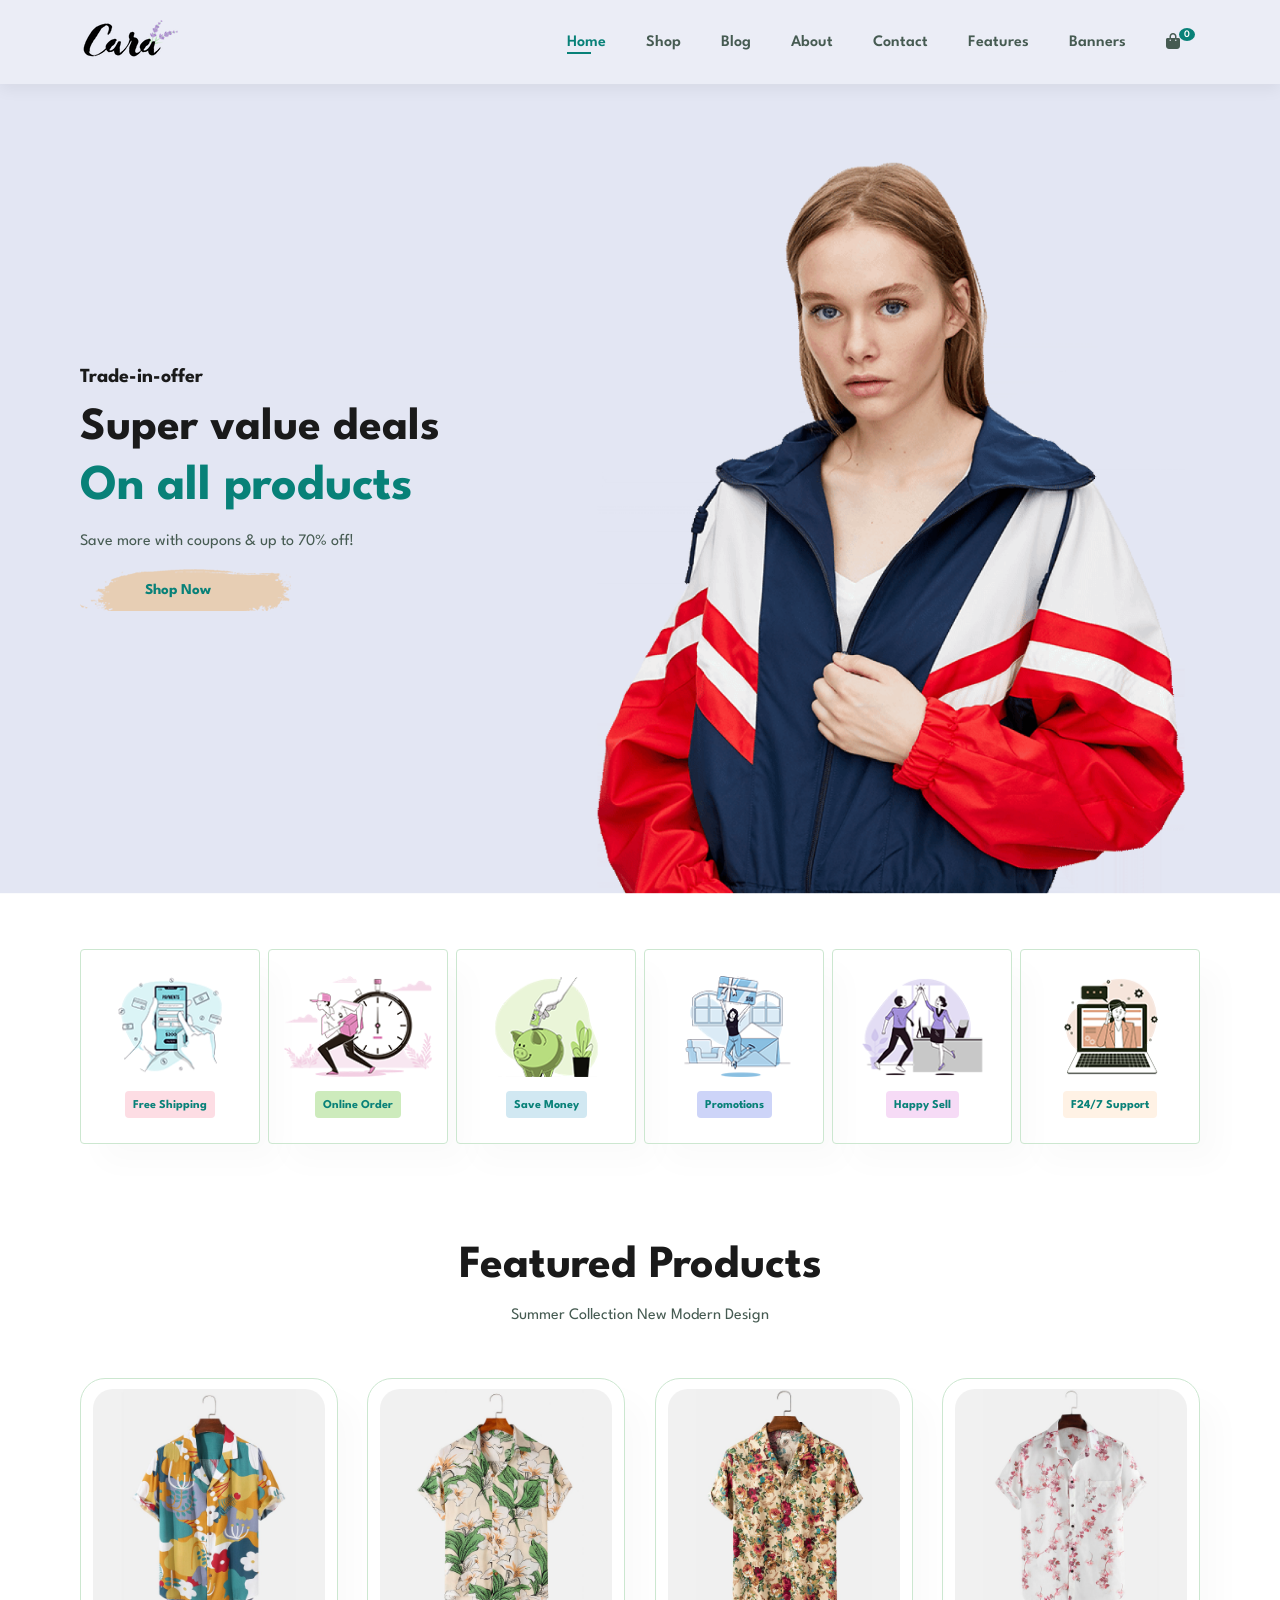
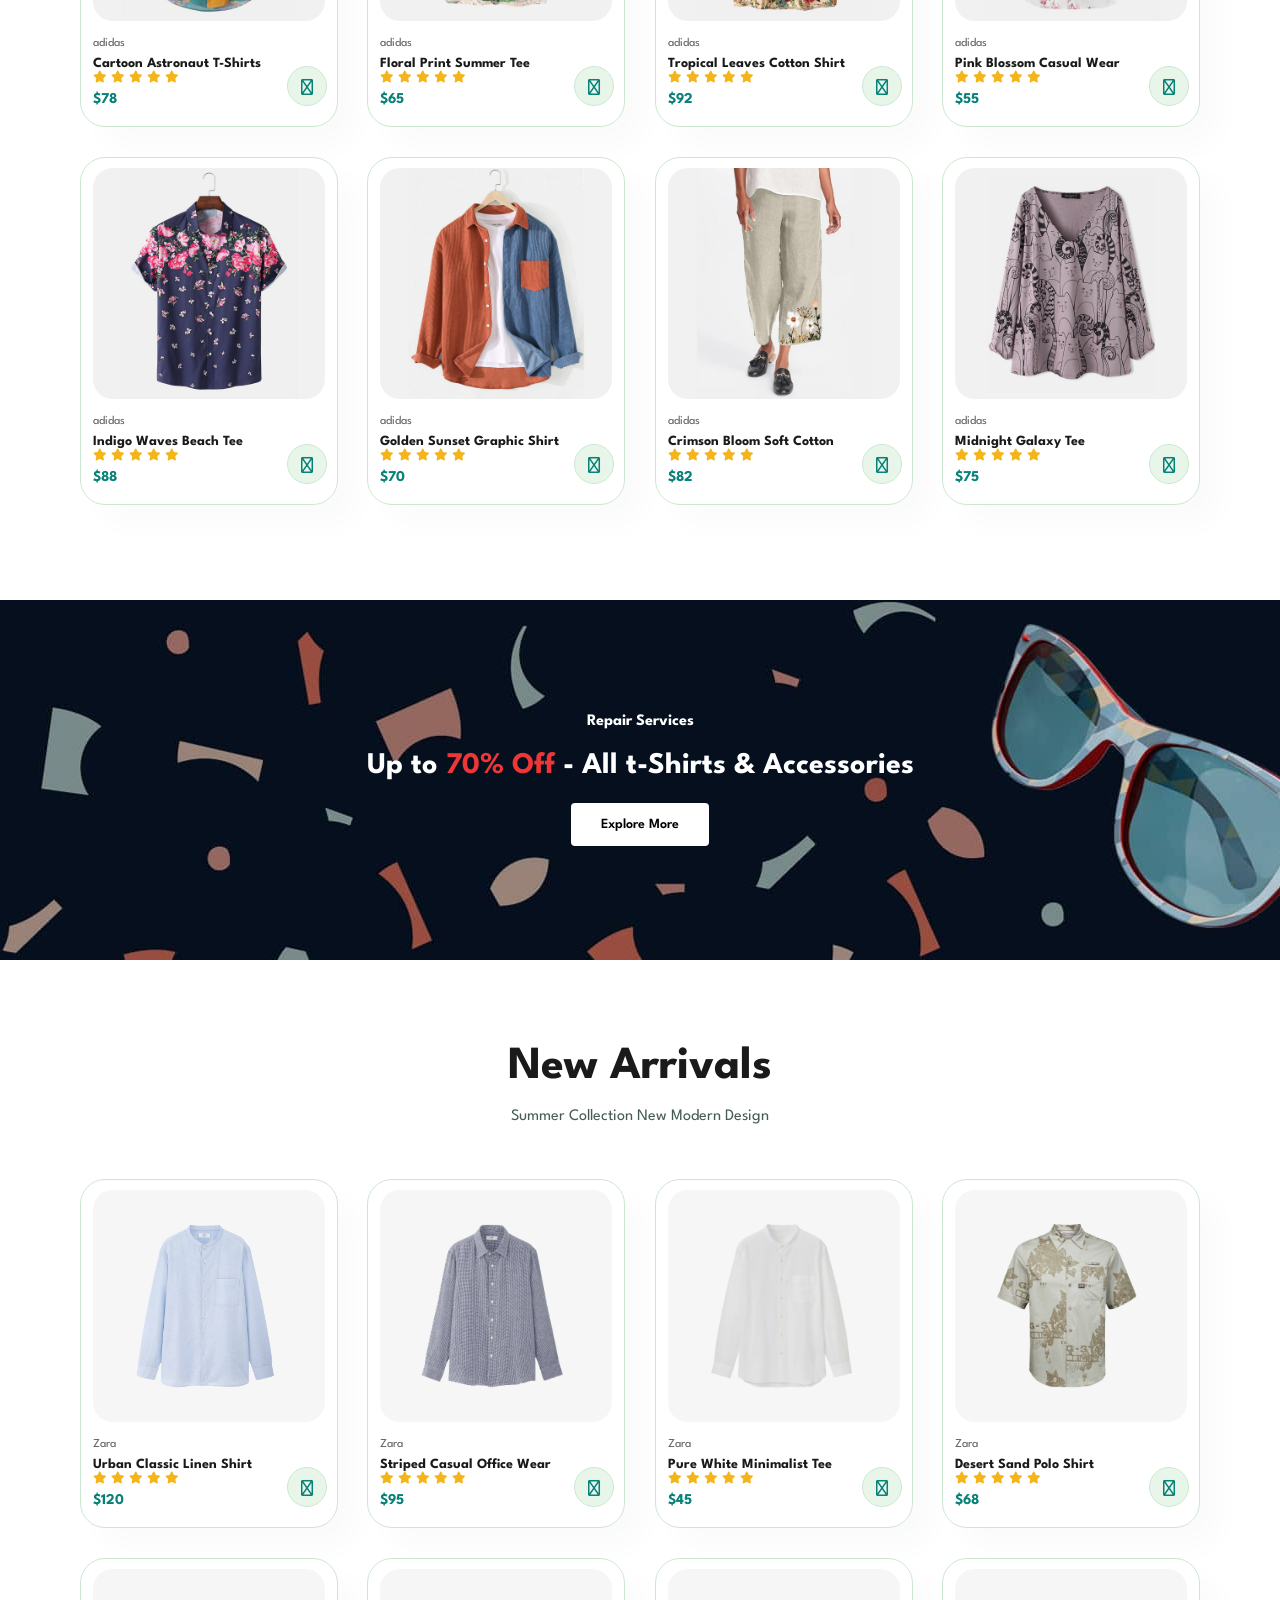
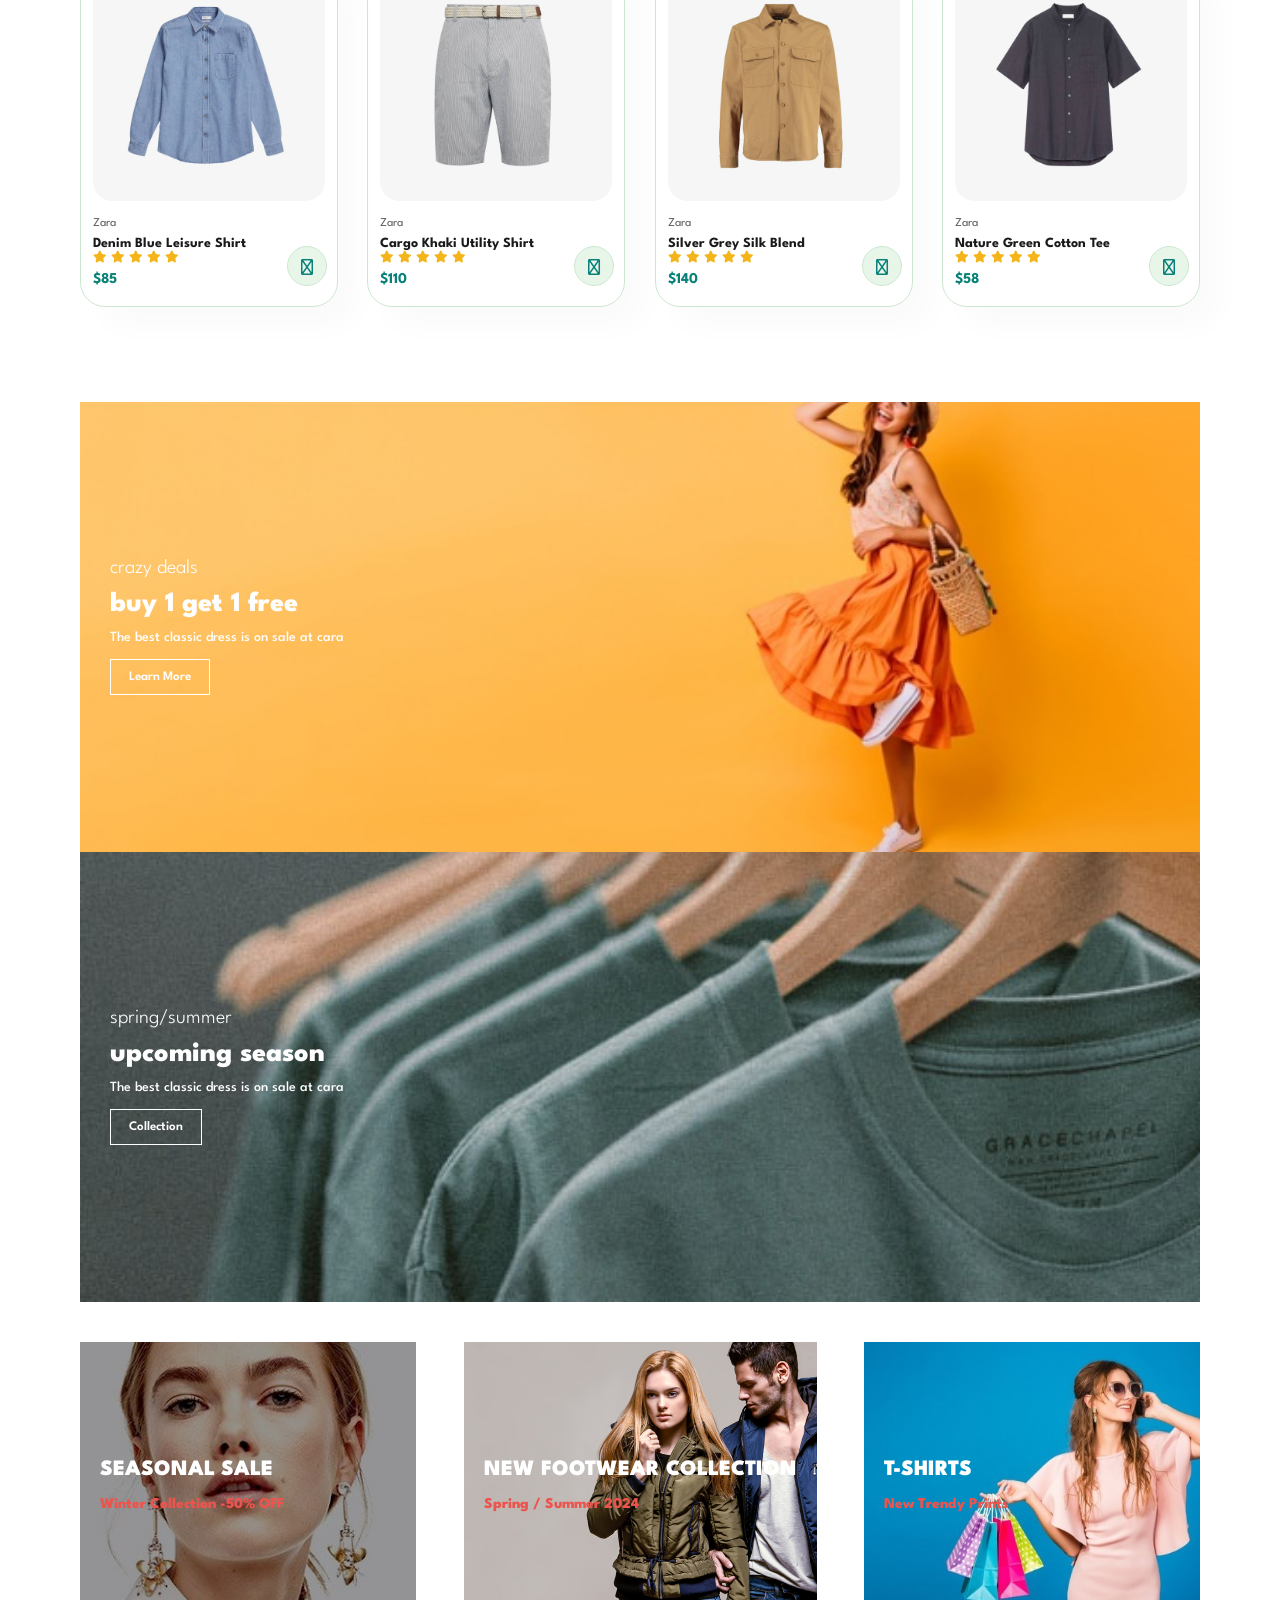
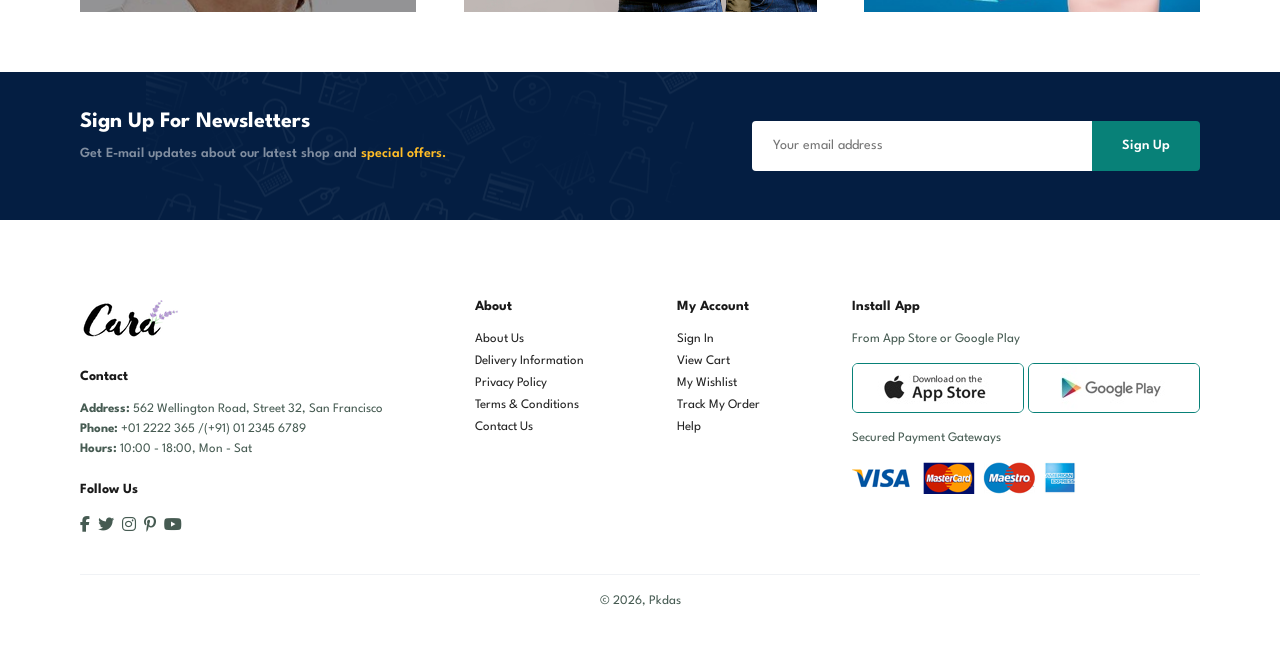
==== commit a9a92dc9: "Update project" ====
--- a/index.html
+++ b/index.html
@@ -433,7 +433,7 @@
         </div>
 
         <div class="copyright">
-            <p>© 2024, Ki Pkdas - HTML CSS Ecommerce Template</p>
+            <p>© 2026, Pkdas </p>
         </div>
     </footer>
 
